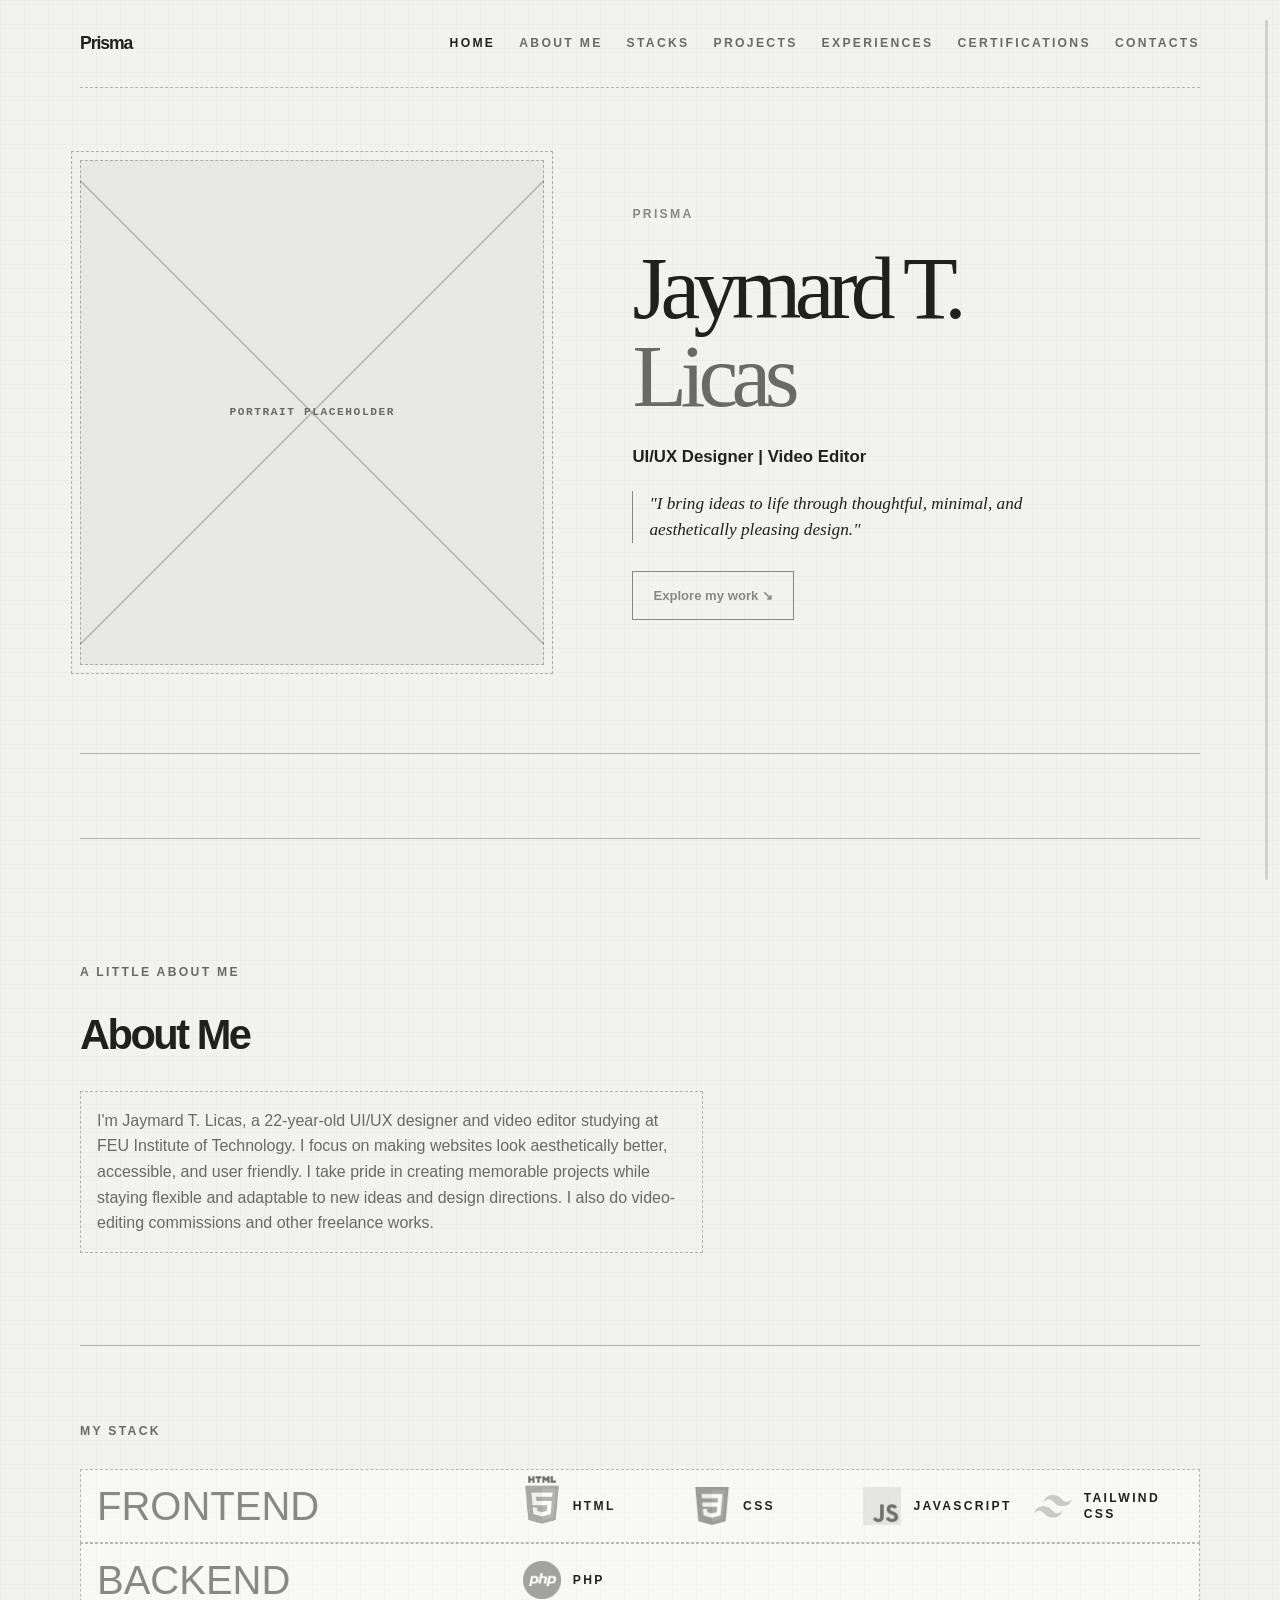
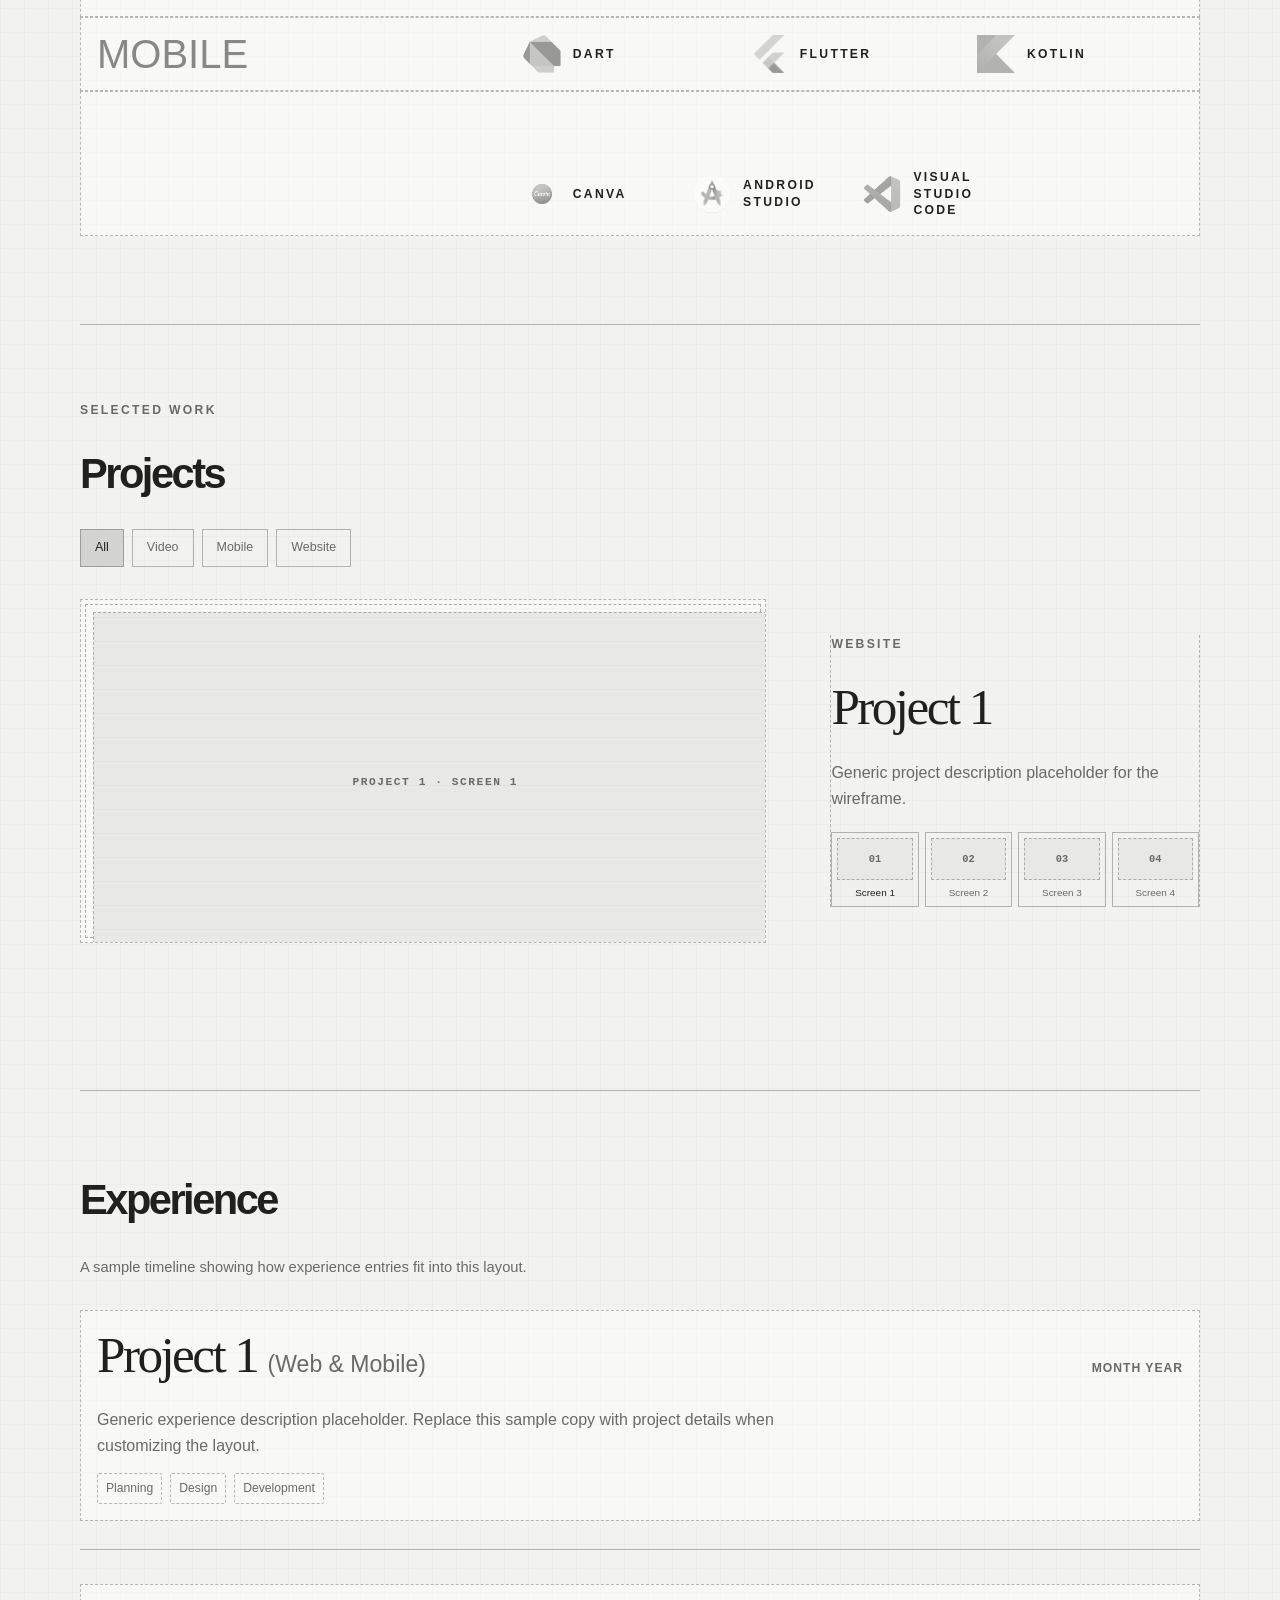
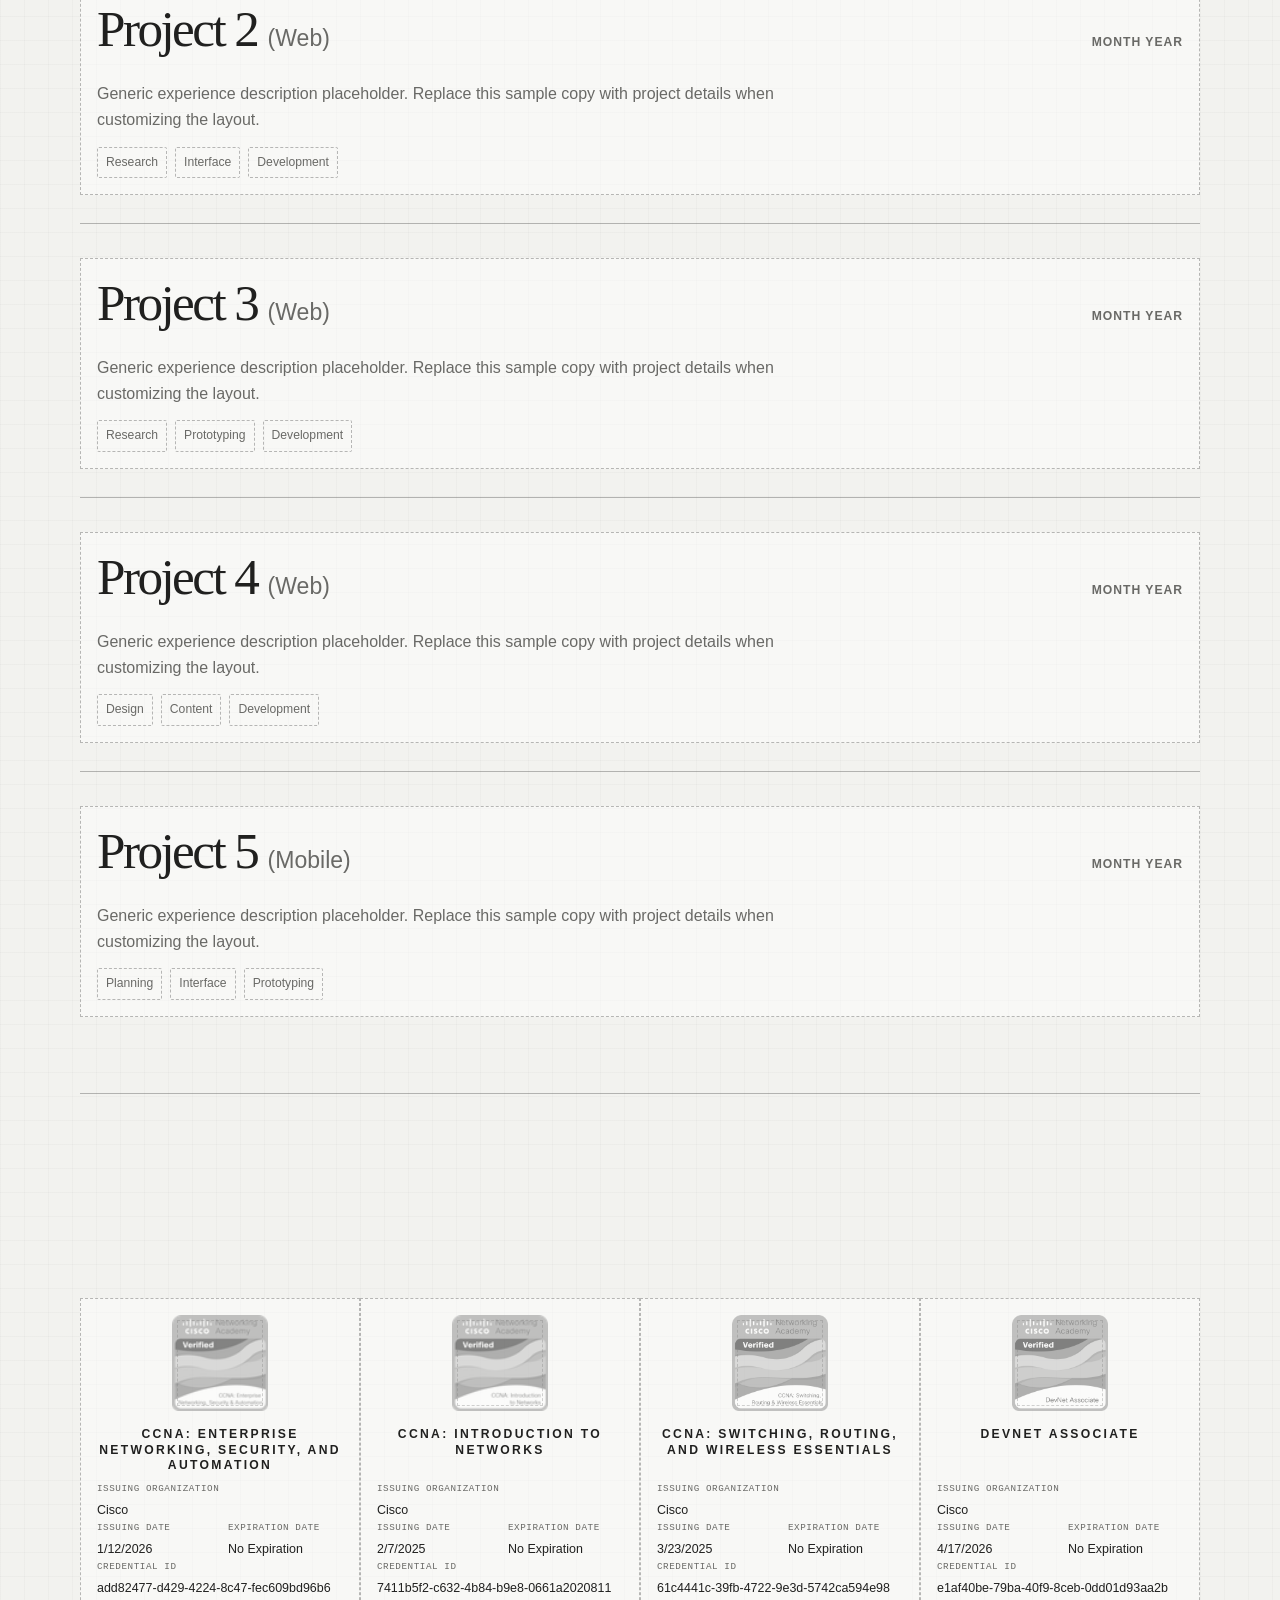
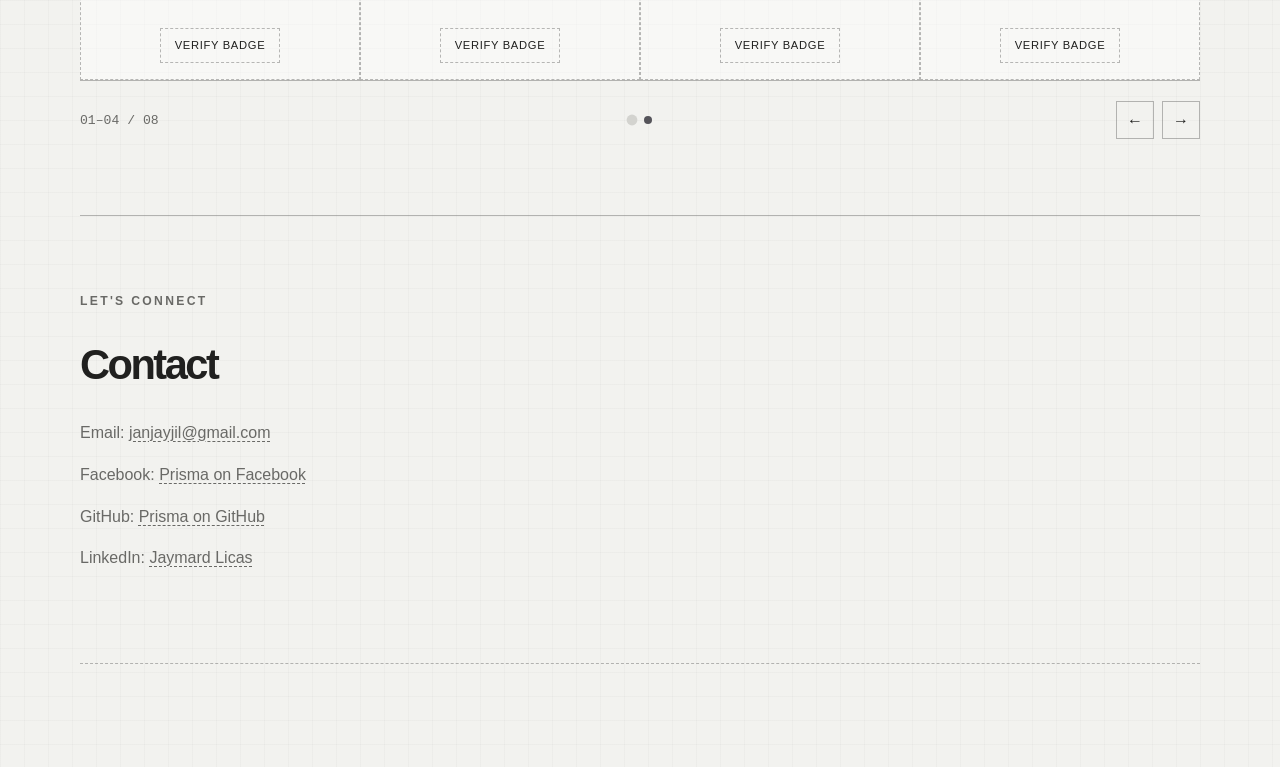
==== layouts/index.html @ 2c63aac6 "added layout for future usage" ====
<!DOCTYPE html>
<html lang="en" class="intro-active">
<head>
    <meta charset="UTF-8">
    <meta name="viewport" content="width=device-width, initial-scale=1.0">
    <meta name="theme-color" content="#f2f2ef">
    <title>Prisma — Portfolio Wireframe</title>
    <link rel="stylesheet" href="../css/index.css">
    <link rel="stylesheet" href="css/wireframe.css">
    <script src="js/loader.js" type="module"></script>
</head>
<body class="layout-wireframe">
    <div data-layout-part="header"></div>
    <main>
        <div data-layout-part="home"></div>
        <div data-layout-part="about"></div>
        <div data-layout-part="stack"></div>
        <div data-layout-part="projects"></div>
        <div data-layout-part="experience"></div>
        <div data-layout-part="certifications"></div>
        <div data-layout-part="contact"></div>
    </main>
    <div data-layout-part="footer"></div>
</body>
</html>
---- css/index.css ----
:root {
    color-scheme: dark;
    --page: #0b0b0d;
    --surface: #121214;
    --text: #f2f2eb;
    --muted: #a4a69e;
    --accent: #d7d4e0;
    --line: rgba(242, 242, 235, 0.13);
}

* {
    box-sizing: border-box;
}

html {
    scroll-behavior: smooth;
    scrollbar-width: none;
}

html::-webkit-scrollbar {
    display: none;
}

html.intro-active,
html.intro-active body {
    overflow: hidden;
    -webkit-user-select: none;
    user-select: none;
}

.scroll-progress {
    position: fixed;
    z-index: 20;
    top: 20px;
    right: 12px;
    bottom: 20px;
    width: 3px;
    overflow: hidden;
    border-radius: 999px;
    background: #3a3a3d;
    pointer-events: none;
}

.scroll-progress__fill {
    width: 100%;
    height: 100%;
    border-radius: inherit;
    background: var(--text);
    transform: scaleY(var(--scroll-progress, 0));
    transform-origin: top;
    transition: transform 120ms linear;
}

.back-to-top {
    position: fixed;
    z-index: 20;
    top: 20px;
    left: 20px;
    display: grid;
    width: 42px;
    height: 42px;
    place-items: center;
    border: 0;
    background: transparent;
    color: var(--text);
    font-size: 1.4rem;
    line-height: 1;
    text-decoration: none;
    visibility: hidden;
    opacity: 0;
    pointer-events: none;
    transform: translateY(-8px);
    transition: opacity 180ms ease, transform 180ms ease, visibility 180ms ease, background 180ms ease;
}

.back-to-top.is-visible {
    visibility: visible;
    opacity: 1;
    pointer-events: auto;
    transform: translateY(0);
}

.back-to-top:hover,
.back-to-top:focus-visible {
    color: var(--accent);
}

body {
    margin: 0;
    overflow-x: hidden;
    background: var(--page);
    color: var(--text);
    font-family: Inter, "Segoe UI", Arial, sans-serif;
    line-height: 1.6;
}

a {
    color: inherit;
}

.intro {
    position: fixed;
    z-index: 30;
    inset: 0;
    overflow: hidden;
    pointer-events: auto;
    -webkit-user-select: none;
    user-select: none;
    animation: intro-dismiss 0s linear 3.29s forwards;
}

.intro__name {
    position: absolute;
    z-index: 2;
    top: 50%;
    left: 50%;
    margin: 0;
    color: #f4f4ef;
    font-size: clamp(3rem, 11vw, 9.5rem);
    font-weight: 850;
    letter-spacing: -0.06em;
    line-height: 1;
    white-space: nowrap;
    transform: translate(-50%, -50%);
    animation: name-fade 1s linear 1.8s forwards;
}

.intro__letter {
    display: inline-block;
    animation: name-rise 0.45s cubic-bezier(0.2, 0.75, 0.25, 1) both;
}

.intro__letter:nth-child(1) { animation-delay: 0.20s; }
.intro__letter:nth-child(2) {
    margin-right: 0.01em;
    animation-delay: 0.25s;
}
.intro__letter:nth-child(3) { animation-delay: 0.30s; }
.intro__letter:nth-child(4) { animation-delay: 0.35s; }
.intro__letter:nth-child(5) { animation-delay: 0.40s; }
.intro__letter:nth-child(6) { animation-delay: 0.45s; }
.intro__letter:nth-child(7) { animation-delay: 0.50s; }

.intro__panel {
    position: absolute;
    top: 0;
    width: 12.5%;
    height: 100%;
    background: #080908;
    animation: panel-fall 0.65s linear 1.8s forwards;
}

.intro__panel:nth-of-type(1) { left: 0; }
.intro__panel:nth-of-type(2) { left: 12.5%; animation-delay: 1.92s; }
.intro__panel:nth-of-type(3) { left: 25%; animation-delay: 2.04s; }
.intro__panel:nth-of-type(4) { left: 37.5%; animation-delay: 2.16s; }
.intro__panel:nth-of-type(5) { left: 50%; animation-delay: 2.28s; }
.intro__panel:nth-of-type(6) { left: 62.5%; animation-delay: 2.4s; }
.intro__panel:nth-of-type(7) { left: 75%; animation-delay: 2.52s; }
.intro__panel:nth-of-type(8) { left: 87.5%; animation-delay: 2.64s; }

@keyframes name-rise {
    from {
        opacity: 0;
        transform: translateY(28px);
    }

    to {
        opacity: 1;
        transform: translateY(0);
    }
}

@keyframes panel-fall {
    55% {
        transform: translateY(55vh);
        animation-timing-function: cubic-bezier(0.7, 0.9, 0.95, 1);
    }

    to {
        transform: translateY(100vh);
        visibility: hidden;
    }
}

@keyframes name-fade {
    to {
        opacity: 0;
        visibility: hidden;
    }
}

@keyframes intro-dismiss {
    to {
        visibility: hidden;
    }
}

.site-header,
main,
.site-footer {
    width: min(1120px, calc(100% - 48px));
    margin-inline: auto;
}

.site-header {
    display: flex;
    align-items: center;
    justify-content: space-between;
    gap: 32px;
    min-height: 88px;
    border-bottom: 1px solid var(--line);
}

.wordmark {
    font-size: 1.1rem;
    font-weight: 800;
    letter-spacing: -0.06em;
    text-decoration: none;
}

.wordmark span {
    color: var(--accent);
}

nav {
    display: flex;
    flex-wrap: wrap;
    justify-content: flex-end;
    gap: 24px;
}

nav a {
    color: var(--muted);
    font-size: 0.76rem;
    font-weight: 700;
    letter-spacing: 0.19em;
    text-decoration: none;
    text-transform: uppercase;
    transition: color 180ms ease;
}

nav a:hover,
nav a:focus-visible {
    color: var(--accent);
}

.hero {
    display: grid;
    grid-template-columns: minmax(0, 0.9fr) minmax(0, 1.1fr);
    align-items: center;
    gap: clamp(36px, 7vw, 88px);
    padding-block: clamp(56px, 8vh, 88px) 48px;
}

.hero__visual {
    position: relative;
    display: grid;
    min-height: 430px;
    aspect-ratio: 0.92;
    place-items: center;
    overflow: hidden;
    border: 1px solid var(--line);
    background:
        linear-gradient(rgba(255, 255, 255, 0.025) 1px, transparent 1px),
        linear-gradient(90deg, rgba(255, 255, 255, 0.025) 1px, transparent 1px),
        radial-gradient(circle at 50% 45%, #242329 0, #151518 38%, #101012 76%);
    background-size: 34px 34px, 34px 34px, auto;
}

.hero__portrait {
    position: absolute;
    inset: 0;
    width: 100%;
    height: 100%;
    object-fit: cover;
    object-position: center 35%;
}

.hero__visual-index,
.hero__visual-name,
.hero__visual-caption {
    position: absolute;
    z-index: 1;
    color: var(--muted);
    font-family: "Courier New", monospace;
    font-size: 0.65rem;
    letter-spacing: 0.15em;
}

.hero__visual-index {
    top: 20px;
    left: 20px;
}

.hero__visual-name {
    top: 20px;
    right: 20px;
    color: var(--text);
}

.hero__visual-caption {
    bottom: 20px;
    left: 20px;
}

.hero__content {
    padding-block: 24px;
}

.eyebrow {
    margin: 0 0 20px;
    color: var(--accent);
    font-size: 0.76rem;
    font-weight: 700;
    letter-spacing: 0.19em;
    text-transform: uppercase;
}

.content-section#about > .eyebrow {
    color: var(--muted);
}

.hero h1 {
    max-width: 700px;
    margin: 0;
    font-family: Georgia, "Times New Roman", serif;
    font-size: clamp(3.5rem, 7vw, 6.6rem);
    font-weight: 500;
    letter-spacing: -0.075em;
    line-height: 0.98;
}

.hero h1 span {
    color: var(--muted);
}

.hero__role {
    margin: 24px 0 10px;
    color: var(--text);
    font-size: 1.05rem;
    font-weight: 600;
}

.hero__description {
    max-width: 480px;
    margin: 0;
    color: var(--muted);
    font-size: 1.02rem;
}

.hero__quote {
    max-width: 480px;
    margin: 20px 0 0;
    padding-left: 16px;
    border-left: 1px solid var(--accent);
    color: var(--text);
    font-family: Georgia, "Times New Roman", serif;
    font-size: 1.08rem;
    font-style: italic;
    line-height: 1.5;
}

.hero__link {
    display: inline-block;
    margin-top: 28px;
    padding: 13px 20px;
    border: 1px solid var(--accent);
    color: var(--accent);
    font-size: 0.82rem;
    font-weight: 700;
    text-decoration: none;
    transition: color 180ms ease, background 180ms ease;
}

.hero__details {
    display: grid;
    grid-column: 1 / -1;
    grid-template-columns: repeat(3, minmax(0, 1fr));
    border-top: 1px solid var(--line);
    border-bottom: 1px solid var(--line);
}

.hero__details > div {
    display: grid;
    gap: 8px;
    min-height: 84px;
    align-content: center;
    padding: 16px 22px;
}

.hero__details > div:first-child {
    padding-left: 0;
}

.hero__details > div + div {
    border-left: 1px solid var(--line);
}

.hero__details span {
    color: var(--muted);
    font-family: "Courier New", monospace;
    font-size: 0.62rem;
    letter-spacing: 0.15em;
}

.hero__details strong {
    font-size: 0.9rem;
    font-weight: 500;
}

.hero__link:hover,
.hero__link:focus-visible {
    background: var(--accent);
    color: var(--page);
}

.content-section {
    padding-block: 76px;
    border-top: 1px solid var(--line);
}

.scroll-reveal {
    opacity: 0;
    transform: translateY(24px);
    transition: opacity 700ms ease var(--reveal-delay, 0ms), transform 700ms ease var(--reveal-delay, 0ms);
}

.scroll-reveal.is-visible {
    opacity: 1;
    transform: translateY(0);
}

.content-section#about {
    border-top: 0;
}

.content-section h2 {
    margin: 0 0 22px;
    font-size: clamp(1.7rem, 4vw, 2.6rem);
    letter-spacing: -0.06em;
}

.content-section p,
.content-section li {
    color: var(--muted);
}

.content-section > p {
    max-width: 650px;
}

.stack-section {
    padding-block: 76px 88px;
}

.content-section .stack-title {
    display: flex;
    align-items: center;
    gap: 12px;
    margin: 0 0 28px;
    color: var(--muted);
    font-size: 0.76rem;
    font-weight: 700;
    letter-spacing: 0.19em;
    text-transform: uppercase;
}

.stack-title span {
    color: var(--accent);
    font-size: 1.8rem;
    line-height: 1;
}

.stack-list {
    display: grid;
}

.stack-group {
    display: grid;
    grid-template-columns: minmax(200px, 0.75fr) minmax(0, 1.25fr);
    align-items: start;
    gap: 28px;
    padding-block: 28px;
    -webkit-user-select: none;
    -ms-user-select: none;
    user-select: none;
}

.stack-group h3 {
    margin: 0;
    color: var(--accent);
    font-family: Impact, "Arial Narrow", sans-serif;
    font-size: clamp(1.8rem, 3.2vw, 2.5rem);
    font-weight: 400;
    line-height: 1;
    text-transform: uppercase;
}

.stack-items {
    display: grid;
    grid-template-columns: repeat(auto-fit, minmax(150px, 1fr));
    gap: 20px;
    margin: 0;
    padding: 0;
    list-style: none;
}

.stack-items li {
    display: flex;
    align-items: center;
    gap: 12px;
    min-width: 0;
    color: var(--text);
    font-size: 0.76rem;
    font-weight: 700;
    letter-spacing: 0.19em;
    line-height: 1.35;
    text-transform: uppercase;
}

.stack-items img {
    flex: 0 0 38px;
    width: 38px;
    height: 38px;
    object-fit: contain;
}

.stack-items .stack-item__logo--html {
    transform: scale(1.25);
    translate: 0 -6px;
}

.stack-items .stack-item__logo--php {
    object-fit: cover;
    object-position: center;
}

.experience-title {
    margin-bottom: 22px;
}

.experience-intro {
    max-width: 720px;
    margin: 0;
    color: var(--muted);
    font-size: 0.92rem;
    line-height: 1.7;
}

.experience-timeline,
.experience-tags {
    margin: 0;
    padding: 0;
    list-style: none;
}

.experience-timeline {
    display: grid;
    gap: 34px;
    margin-top: 30px;
}

.experience-company {
    min-width: 0;
    padding-bottom: 28px;
    border-bottom: 1px solid var(--line);
}

.experience-company:last-child {
    padding-bottom: 0;
    border-bottom: 0;
}

.experience-company__heading {
    display: flex;
    align-items: baseline;
    justify-content: space-between;
    gap: 20px;
}

.experience-company__heading h3 {
    margin: 0 0 12px;
    color: var(--text);
    font-family: Georgia, "Times New Roman", serif;
    font-size: clamp(2rem, 4vw, 3.2rem);
    font-weight: 500;
    letter-spacing: -0.05em;
    line-height: 1.1;
}

.experience-company__heading h3 span {
    color: var(--muted);
    font-family: Inter, "Segoe UI", Arial, sans-serif;
    font-size: 0.45em;
    font-weight: 500;
    letter-spacing: 0;
}

.experience-company__heading time {
    flex: 0 0 auto;
    color: var(--muted);
    font-size: 0.76rem;
    font-weight: 600;
    letter-spacing: 0.08em;
    text-align: right;
    text-transform: uppercase;
}

.experience-company__content > p {
    max-width: 760px;
    margin: 12px 0;
    color: var(--muted);
}

.experience-tags {
    display: flex;
    flex-wrap: wrap;
    gap: 8px;
    margin-top: 14px;
}

.experience-tags li {
    padding: 5px 8px;
    border: 1px solid var(--line);
    border-radius: 2px;
    color: var(--muted);
    font-size: 0.76rem;
}

.project-carousel {
    outline: none;
}

.project-carousel:focus-visible {
    outline: 1px solid var(--accent);
    outline-offset: 8px;
}

.project-carousel__filters {
    display: flex;
    flex-wrap: wrap;
    gap: 8px;
    margin-bottom: 20px;
}

.project-carousel__filter {
    flex: 0 0 auto;
    padding: 8px 14px;
    border: 1px solid var(--line);
    background: transparent;
    color: var(--muted);
    font: inherit;
    font-size: 0.78rem;
    cursor: pointer;
    transition: color 180ms ease, border-color 180ms ease, background 180ms ease;
}

.project-carousel__filter:hover,
.project-carousel__filter:focus-visible,
.project-carousel__filter[aria-pressed="true"] {
    border-color: var(--accent);
    background: rgba(215, 212, 224, 0.08);
    color: var(--text);
}

.project-carousel__viewport {
    overflow: hidden;
}

.project-carousel__track {
    display: flex;
    align-items: flex-start;
    width: 100%;
    transition: transform 550ms cubic-bezier(0.22, 1, 0.36, 1);
}

.project-card {
    display: grid;
    flex: 0 0 100%;
    grid-template-columns: minmax(0, 1.05fr) minmax(0, 0.95fr);
    align-items: center;
    gap: clamp(24px, 5vw, 64px);
    min-width: 0;
    padding-block: 12px;
}

.project-card--screenshot {
    grid-template-columns: minmax(0, 1.3fr) minmax(0, 0.7fr);
}

.project-card--mobile {
    grid-template-columns: minmax(0, 0.7fr) minmax(0, 1.3fr);
    column-gap: clamp(16px, 3vw, 36px);
}

.project-card[hidden] {
    display: none;
}

.project-card__preview {
    position: relative;
    display: grid;
    min-height: 300px;
    aspect-ratio: 1.55;
    place-items: center;
    overflow: hidden;
    border: 1px solid var(--line);
    background: #17171b;
}

.project-card__preview.project-card__preview--image::before,
.project-card__preview.project-card__preview--image::after {
    content: none;
}

.project-card__preview--image {
    min-height: 0;
    aspect-ratio: 2 / 1;
}

.project-card__preview--video {
    display: block;
    min-height: 0;
    aspect-ratio: 16 / 9;
}

.project-card__preview.project-card__preview--video::before,
.project-card__preview.project-card__preview--video::after {
    content: none;
}

.project-card__video {
    position: absolute;
    inset: 0;
    width: 100%;
    height: 100%;
    border: 0;
}

.project-card__preview--mobile {
    width: min(100%, 270px, calc((100vh - 260px) * 0.48));
    max-height: min(560px, calc(100vh - 260px));
    aspect-ratio: 0.48;
    justify-self: center;
}

.project-card__preview--image .project-card__index,
.project-card__preview--image .project-card__caption {
    display: none;
}

.project-card__preview--mobile .project-card__image {
    object-fit: contain;
    object-position: center 40%;
}

.project-card__image {
    position: absolute;
    inset: 0;
    width: 100%;
    height: 100%;
    object-fit: contain;
}

.project-card__image--changing {
    animation: project-preview-change 420ms ease both;
}

@keyframes project-preview-change {
    from {
        opacity: 0.35;
        filter: blur(3px);
        transform: scale(0.985);
    }

    to {
        opacity: 1;
        filter: blur(0);
        transform: scale(1);
    }
}

.project-card__preview::before,
.project-card__preview::after {
    position: absolute;
    width: 65%;
    aspect-ratio: 1;
    border: 1px solid rgba(242, 242, 235, 0.14);
    border-radius: 50%;
    content: "";
}

.project-card__preview::after {
    width: 43%;
    border-color: rgba(242, 242, 235, 0.22);
}

.project-card__preview--one {
    background: radial-gradient(circle at center, #34313c, #19181d 60%, #111114);
}

.project-card__preview--two {
    background: radial-gradient(circle at 75% 30%, #423d37, #1d1b1b 55%, #111114);
}

.project-card__preview--three {
    background: radial-gradient(circle at 30% 70%, #333b38, #191c1b 60%, #111412);
}

.project-card__preview--four {
    background: radial-gradient(circle at 70% 40%, #3b333b, #1d191e 55%, #111114);
}

.project-card__preview--five {
    background: radial-gradient(circle at 40% 40%, #353943, #191b20 60%, #111114);
}

.project-card__index,
.project-card__caption {
    position: absolute;
    z-index: 1;
    left: 20px;
    color: var(--muted);
    font-family: "Courier New", monospace;
    font-size: 0.62rem;
    letter-spacing: 0.14em;
}

.project-card__index {
    top: 18px;
}

.project-card__caption {
    bottom: 18px;
}

.project-card__monogram,
.project-card__brand {
    position: relative;
    z-index: 1;
    color: var(--text);
    font-size: clamp(4rem, 11vw, 8rem);
    font-weight: 700;
    letter-spacing: -0.12em;
}

.project-card__monogram span,
.project-card__brand span {
    color: var(--accent);
}

.project-card__phone {
    position: relative;
    z-index: 1;
    display: grid;
    width: 108px;
    height: 190px;
    align-content: start;
    gap: 12px;
    padding: 30px 12px 12px;
    border: 2px solid rgba(242, 242, 235, 0.72);
    border-radius: 18px;
    background: rgba(10, 10, 12, 0.65);
}

.project-card__phone i {
    height: 16px;
    border-radius: 4px;
    background: rgba(242, 242, 235, 0.22);
}

.project-card__phone i:first-of-type {
    height: 52px;
    background: rgba(215, 212, 224, 0.42);
}

.project-card__play {
    position: relative;
    z-index: 1;
    display: grid;
    width: 74px;
    aspect-ratio: 1;
    place-items: center;
    padding-left: 5px;
    border: 1px solid rgba(242, 242, 235, 0.62);
    border-radius: 50%;
    color: var(--text);
    font-size: 1.4rem;
}

.project-card__timeline {
    position: absolute;
    right: 20px;
    bottom: 18px;
    left: 20px;
    display: flex;
    gap: 4px;
}

.project-card__timeline i {
    height: 5px;
    flex: 1;
    background: rgba(242, 242, 235, 0.22);
}

.project-card__timeline i:nth-child(2) {
    background: var(--accent);
}

.project-card__browser {
    position: relative;
    z-index: 1;
    display: grid;
    width: 62%;
    height: 58%;
    grid-template-columns: repeat(3, 8px) 1fr;
    grid-template-rows: 18px 1fr 1fr;
    gap: 8px;
    padding: 12px;
    border: 1px solid rgba(242, 242, 235, 0.42);
    background: rgba(10, 10, 12, 0.65);
}

.project-card__browser i {
    width: 7px;
    height: 7px;
    border-radius: 50%;
    background: var(--muted);
}

.project-card__browser b {
    grid-column: span 2;
    background: rgba(242, 242, 235, 0.18);
}

.project-card__browser b:last-child {
    grid-column: 3 / -1;
    background: rgba(215, 212, 224, 0.42);
}

.project-card__info .eyebrow {
    margin-bottom: 12px;
}

.project-card__info h3 {
    margin: 0 0 12px;
    font-family: Georgia, "Times New Roman", serif;
    font-size: clamp(2rem, 4vw, 3.2rem);
    font-weight: 500;
    letter-spacing: -0.05em;
}

.project-card__info > p:last-of-type {
    margin: 0;
    color: var(--muted);
}

.project-card__gallery {
    display: grid;
    grid-template-columns: repeat(4, minmax(0, 1fr));
    gap: 6px;
    margin-top: 20px;
}

.project-card__thumbnail {
    display: grid;
    grid-template-rows: auto auto;
    gap: 5px;
    min-width: 0;
    padding: 5px;
    border: 1px solid var(--line);
    background: transparent;
    color: var(--muted);
    font: inherit;
    font-size: 0.62rem;
    text-align: center;
    cursor: pointer;
    transition: border-color 180ms ease, color 180ms ease, background 180ms ease;
}

.project-card__thumbnail:hover,
.project-card__thumbnail:focus-visible,
.project-card__thumbnail[aria-pressed="true"] {
    border-color: var(--accent);
    background: rgba(215, 212, 224, 0.08);
    color: var(--text);
}

.project-card__thumbnail img {
    display: block;
    width: 100%;
    aspect-ratio: 16 / 9;
    object-fit: cover;
    object-position: center;
}

.project-card__thumbnail span {
    overflow: hidden;
    text-overflow: ellipsis;
    white-space: nowrap;
}

.project-carousel__controls {
    display: grid;
    grid-template-columns: 1fr auto 1fr;
    align-items: center;
    gap: 20px;
    padding-top: 20px;
    border-top: 1px solid var(--line);
}

.project-carousel__status {
    margin: 0;
    color: var(--text);
    font-family: "Courier New", monospace;
    font-size: 0.82rem;
}

.project-carousel__status span {
    padding-inline: 5px;
    color: var(--muted);
}

.project-carousel__pagination,
.project-carousel__arrows {
    display: flex;
    align-items: center;
    gap: 8px;
}

.project-carousel__pagination {
    justify-content: center;
}

.project-carousel__dot {
    width: 8px;
    height: 8px;
    padding: 0;
    border: 0;
    border-radius: 50%;
    background: #55545a;
    cursor: pointer;
    transition: background 180ms ease, transform 180ms ease;
}

.project-carousel__dot[aria-current="true"] {
    background: var(--accent);
    transform: scale(1.35);
}

.project-carousel__arrows {
    justify-content: flex-end;
}

.project-carousel__arrow {
    display: grid;
    width: 38px;
    height: 38px;
    place-items: center;
    border: 1px solid var(--line);
    background: transparent;
    color: var(--text);
    font: inherit;
    cursor: pointer;
    transition: border-color 180ms ease, background 180ms ease;
}

.project-carousel__arrow:hover,
.project-carousel__arrow:focus-visible {
    border-color: var(--accent);
    background: rgba(215, 212, 224, 0.1);
}

.certification-carousel {
    --certification-cards-visible: 4;
    outline: none;
}

.certifications-header {
    display: flex;
    align-items: center;
    justify-content: space-between;
    gap: 20px;
    margin-bottom: 22px;
}

.certifications-header h2 {
    margin: 0;
}

.certification-all-link {
    display: inline-flex;
    align-items: center;
    gap: 8px;
    flex: 0 0 auto;
    margin: 0;
    padding: 9px 14px;
    border: 1px solid var(--line);
    color: var(--text);
    font-size: 0.76rem;
    font-weight: 700;
    letter-spacing: 0.08em;
    text-decoration: none;
    text-transform: uppercase;
    transition: border-color 180ms ease, background 180ms ease;
}

.certification-all-link:hover,
.certification-all-link:focus-visible {
    border-color: var(--accent);
    background: rgba(215, 212, 224, 0.1);
}

.certification-carousel:focus-visible {
    outline: 1px solid var(--accent);
    outline-offset: 8px;
}

.certification-carousel__viewport {
    overflow: hidden;
}

.certification-carousel__track {
    display: flex;
    width: 200%;
    transition: transform 550ms cubic-bezier(0.22, 1, 0.36, 1);
}

.certification-card {
    display: flex;
    flex: 0 0 12.5%;
    flex-direction: column;
    align-items: center;
    gap: 16px;
    min-width: 0;
    padding: 22px clamp(12px, 1.8vw, 24px);
    border: 1px solid var(--line);
    background: var(--surface);
    text-align: center;
}

.certification-card--reveal {
    opacity: 0;
    transform: translateY(18px);
    transition:
        opacity 550ms ease var(--certification-reveal-delay, 0ms),
        transform 550ms ease var(--certification-reveal-delay, 0ms);
}

.certification-card--reveal.is-revealed {
    opacity: 1;
    transform: translateY(0);
}

.certification-card__badge {
    display: block;
    width: 96px;
    height: 96px;
    align-self: center;
    object-fit: contain;
}

.certification-card__details {
    display: grid;
    width: 100%;
    grid-template-columns: repeat(2, minmax(0, 1fr));
    grid-template-areas:
        "title title"
        "organization organization"
        "issue expiration"
        "credential credential";
    grid-template-rows: 3.2em 2.2em 2.2em 3.2em;
    gap: 4px 16px;
    margin: 0;
    text-align: left;
}

.certification-card__details div {
    min-width: 0;
}

.certification-card__details dt {
    margin-bottom: 4px;
    color: var(--muted);
    font-family: "Courier New", monospace;
    font-size: 0.58rem;
    letter-spacing: 0.06em;
    text-transform: uppercase;
}

.certification-card__details dd {
    min-height: 1em;
    margin: 0;
    color: var(--text);
    font-size: 0.78rem;
    overflow-wrap: anywhere;
}

.certification-card__details div:nth-child(2) {
    grid-column: 1 / -1;
    grid-area: title;
    text-align: center;
}

.certification-card__details div:nth-child(2) dt {
    display: none;
}

.certification-card__details div:nth-child(2) dd {
    display: -webkit-box;
    min-height: 0;
    overflow: hidden;
    color: var(--text);
    font-family: inherit;
    font-size: 0.76rem;
    font-weight: 700;
    letter-spacing: 0.19em;
    line-height: 1.3;
    -webkit-box-orient: vertical;
    -webkit-line-clamp: 3;
    text-transform: uppercase;
}

.certification-card__details div:nth-child(1) {
    grid-area: organization;
}

.certification-card__details div:nth-child(3) {
    grid-area: issue;
}

.certification-card__details div:nth-child(4) {
    grid-area: expiration;
}

.certification-card__details div:nth-child(5) {
    grid-area: credential;
}

.certification-card__verify {
    text-decoration: none;
    padding: 8px 14px;
    border: 1px solid var(--line);
    background: transparent;
    color: var(--muted);
    font: inherit;
    font-size: 0.7rem;
    letter-spacing: 0.06em;
    text-transform: uppercase;
    transition: color 180ms ease, border-color 180ms ease, background 180ms ease;
}

.certification-card__verify:not(:disabled) {
    color: var(--text);
    cursor: pointer;
}

.certification-card__verify:not(:disabled):hover,
.certification-card__verify:not(:disabled):focus-visible {
    border-color: var(--accent);
    background: rgba(215, 212, 224, 0.1);
}

.certification-carousel__controls {
    display: grid;
    grid-template-columns: 1fr auto 1fr;
    align-items: center;
    gap: 20px;
    padding-top: 20px;
    border-top: 1px solid var(--line);
}

.certification-carousel__status {
    margin: 0;
    color: var(--text);
    font-family: "Courier New", monospace;
    font-size: 0.82rem;
}

.certification-carousel__pagination,
.certification-carousel__arrows {
    display: flex;
    align-items: center;
    gap: 8px;
}

.certification-carousel__pagination {
    justify-content: center;
}

.certification-carousel__dot {
    width: 8px;
    height: 8px;
    padding: 0;
    border: 0;
    border-radius: 50%;
    background: #55545a;
    cursor: pointer;
    transition: background 180ms ease, transform 180ms ease;
}

.certification-carousel__dot[aria-current="true"] {
    background: var(--accent);
    transform: scale(1.35);
}

.certification-carousel__arrows {
    justify-content: flex-end;
}

.certification-carousel__arrow {
    display: grid;
    width: 38px;
    height: 38px;
    place-items: center;
    border: 1px solid var(--line);
    background: transparent;
    color: var(--text);
    font: inherit;
    cursor: pointer;
    transition: border-color 180ms ease, background 180ms ease, opacity 180ms ease;
}

.certification-carousel__arrow:hover,
.certification-carousel__arrow:focus-visible {
    border-color: var(--accent);
    background: rgba(215, 212, 224, 0.1);
}

.certification-carousel__arrow:disabled {
    opacity: 0.4;
    cursor: not-allowed;
}

.site-footer {
    padding-block: 28px;
    border-top: 1px solid var(--line);
    color: var(--muted);
    font-size: 0.82rem;
}

@media (max-width: 640px) {
    .site-header,
    main,
    .site-footer {
        width: min(100% - 32px, 1120px);
    }

    .site-header {
        align-items: flex-start;
        flex-direction: column;
        justify-content: center;
        gap: 12px;
        padding-block: 18px;
    }

    nav {
        justify-content: flex-start;
        gap: 10px 18px;
    }

    .hero {
        grid-template-columns: 1fr;
        gap: 28px;
        padding-block: 36px;
    }

    .hero__visual {
        min-height: 300px;
        max-height: 420px;
        aspect-ratio: 1.2;
    }

    .hero__content {
        padding-block: 4px 12px;
    }

    .hero__details > div {
        padding-inline: 12px;
    }

    .hero__details > div:first-child {
        padding-left: 0;
    }

    .hero__details strong {
        font-size: 0.78rem;
    }

    .stack-group {
        grid-template-columns: 1fr;
        gap: 18px;
        padding-block: 24px;
    }

    .stack-items {
        grid-template-columns: repeat(2, minmax(0, 1fr));
        gap: 16px 12px;
    }

    .stack-items li {
        gap: 9px;
    }

    .stack-items img {
        flex-basis: 32px;
        width: 32px;
        height: 32px;
    }

    .experience-timeline {
        gap: 34px;
    }

    .experience-company__heading {
        align-items: flex-start;
        gap: 12px;
    }

    .project-card {
        grid-template-columns: 1fr;
        gap: 24px;
    }

    .project-card--screenshot {
        grid-template-columns: 1fr;
    }

    .project-card--mobile {
        grid-template-columns: 1fr;
        row-gap: 18px;
    }

    .project-card__preview--mobile {
        width: min(58vw, 220px, calc((100vh - 260px) * 0.48));
        max-height: min(440px, calc(100vh - 260px));
        aspect-ratio: 0.48;
    }

    .project-card__preview {
        min-height: 230px;
    }

    .project-carousel__filters {
        flex-wrap: nowrap;
        overflow-x: auto;
        overscroll-behavior-inline: contain;
        padding-bottom: 4px;
        scrollbar-width: thin;
    }

    .project-carousel__filter {
        min-height: 40px;
    }

    .project-carousel__controls {
        grid-template-columns: auto 1fr auto;
        gap: 12px;
    }

    .certification-carousel__controls {
        grid-template-columns: auto 1fr auto;
        gap: 12px;
    }

    .certification-carousel {
        --certification-cards-visible: 1;
    }

    .certification-carousel__track {
        width: 800%;
    }

    .certification-card {
        padding: 22px;
    }

    .certification-card__details {
        gap: 12px 20px;
    }
}

@media (min-width: 641px) and (max-width: 850px) {
    .hero {
        gap: 36px;
    }

    .hero__visual {
        min-height: 340px;
    }

    .hero h1 {
        font-size: clamp(3rem, 7vw, 4.5rem);
    }

    .certification-carousel {
        --certification-cards-visible: 2;
    }

    .certification-carousel__track {
        width: 400%;
    }
}

@media (prefers-reduced-motion: reduce) {
    html {
        scroll-behavior: auto;
    }

    .project-carousel__track {
        transition: none;
    }

    .certification-carousel__track {
        transition: none;
    }

    .scroll-reveal {
        opacity: 1;
        transform: none;
        transition: none;
    }

    .project-card__image--changing {
        animation: none;
    }

    .intro,
    .intro__panel,
    .intro__name {
        animation-duration: 0.01ms;
        animation-delay: 0ms;
    }
}
---- layouts/css/wireframe.css ----
:root {
    color-scheme: light;
    --page: #f2f2ef;
    --surface: #e8e8e4;
    --text: #20201f;
    --muted: #696966;
    --accent: #888884;
    --line: rgba(32, 32, 31, 0.3);
}

body.layout-wireframe {
    background-color: var(--page);
    background-image:
        linear-gradient(rgba(32, 32, 31, 0.025) 1px, transparent 1px),
        linear-gradient(90deg, rgba(32, 32, 31, 0.025) 1px, transparent 1px);
    background-size: 24px 24px;
}

.layout-wireframe .site-header,
.layout-wireframe .content-section,
.layout-wireframe .site-footer {
    border-color: var(--line);
}

.layout-wireframe .hero__visual,
.layout-wireframe .project-card__preview,
.layout-wireframe .certification-card,
.layout-wireframe .experience-company__content,
.layout-wireframe .stack-group {
    border: 1px dashed var(--line);
    background: rgba(255, 255, 255, 0.42);
}

.layout-wireframe .stack-items img,
.layout-wireframe .certification-card__badge,
.layout-wireframe .project-card__video {
    filter: grayscale(1);
    opacity: 0.55;
}

.layout-wireframe .project-card__preview--image,
.layout-wireframe .project-card__preview--video,
.layout-wireframe .certification-card__badge {
    outline: 1px dashed rgba(32, 32, 31, 0.35);
    outline-offset: -6px;
}

.layout-wireframe .project-card__thumbnail,
.layout-wireframe .project-carousel__filter,
.layout-wireframe .project-carousel__arrow,
.layout-wireframe .certification-carousel__arrow,
.layout-wireframe .certification-card__verify,
.layout-wireframe .certification-all-link {
    border-color: var(--line);
}

.layout-wireframe .project-carousel__filter[aria-pressed="true"],
.layout-wireframe .project-carousel__dot[aria-current="true"],
.layout-wireframe .certification-carousel__dot[aria-current="true"] {
    background: #d3d3cf;
}

.layout-wireframe .project-card__caption,
.layout-wireframe .project-card__index {
    color: var(--text);
}

.layout-wireframe .hero__visual--placeholder {
    display: grid;
    place-items: center;
    min-height: 430px;
    border: 1px dashed var(--line);
    background:
        linear-gradient(135deg, transparent 49.8%, var(--line) 50%, transparent 50.2%),
        linear-gradient(45deg, transparent 49.8%, var(--line) 50%, transparent 50.2%),
        var(--surface);
    color: var(--muted);
    font: 700 0.7rem/1.4 "Courier New", monospace;
    letter-spacing: 0.14em;
    text-align: center;
    text-transform: uppercase;
}

.layout-wireframe .project-card__placeholder {
    position: absolute;
    inset: 12px;
    display: grid;
    place-items: center;
    border: 1px dashed var(--line);
    background:
        linear-gradient(90deg, transparent calc(50% - 0.5px), var(--line) 50%, transparent calc(50% + 0.5px)),
        linear-gradient(transparent calc(50% - 0.5px), var(--line) 50%, transparent calc(50% + 0.5px)),
        repeating-linear-gradient(0deg, transparent 0 23px, rgba(32, 32, 31, 0.07) 24px),
        var(--surface);
    color: var(--muted);
    font: 700 0.7rem/1.4 "Courier New", monospace;
    letter-spacing: 0.14em;
    text-align: center;
    text-transform: uppercase;
}

.layout-wireframe .project-card__thumbnail-swatch {
    display: grid;
    width: 100%;
    aspect-ratio: 16 / 9;
    place-items: center;
    border: 1px dashed var(--line);
    background: var(--surface);
    color: var(--muted);
    font: 700 0.65rem "Courier New", monospace;
}

.wireframe-reveal {
    opacity: 0;
    transform: translateY(14px);
    transition: opacity 450ms ease, transform 450ms ease;
}

.wireframe-reveal.is-visible {
    opacity: 1;
    transform: translateY(0);
}

.site-header nav a[aria-current="location"] {
    color: var(--text);
}

.layout-error {
    position: fixed;
    z-index: 40;
    inset: 1rem 1rem auto;
    padding: 1rem;
    border: 1px solid var(--line);
    background: var(--page);
    color: var(--text);
}

@media (prefers-reduced-motion: reduce) {
    .wireframe-reveal {
        opacity: 1;
        transform: none;
        transition: none;
    }
}
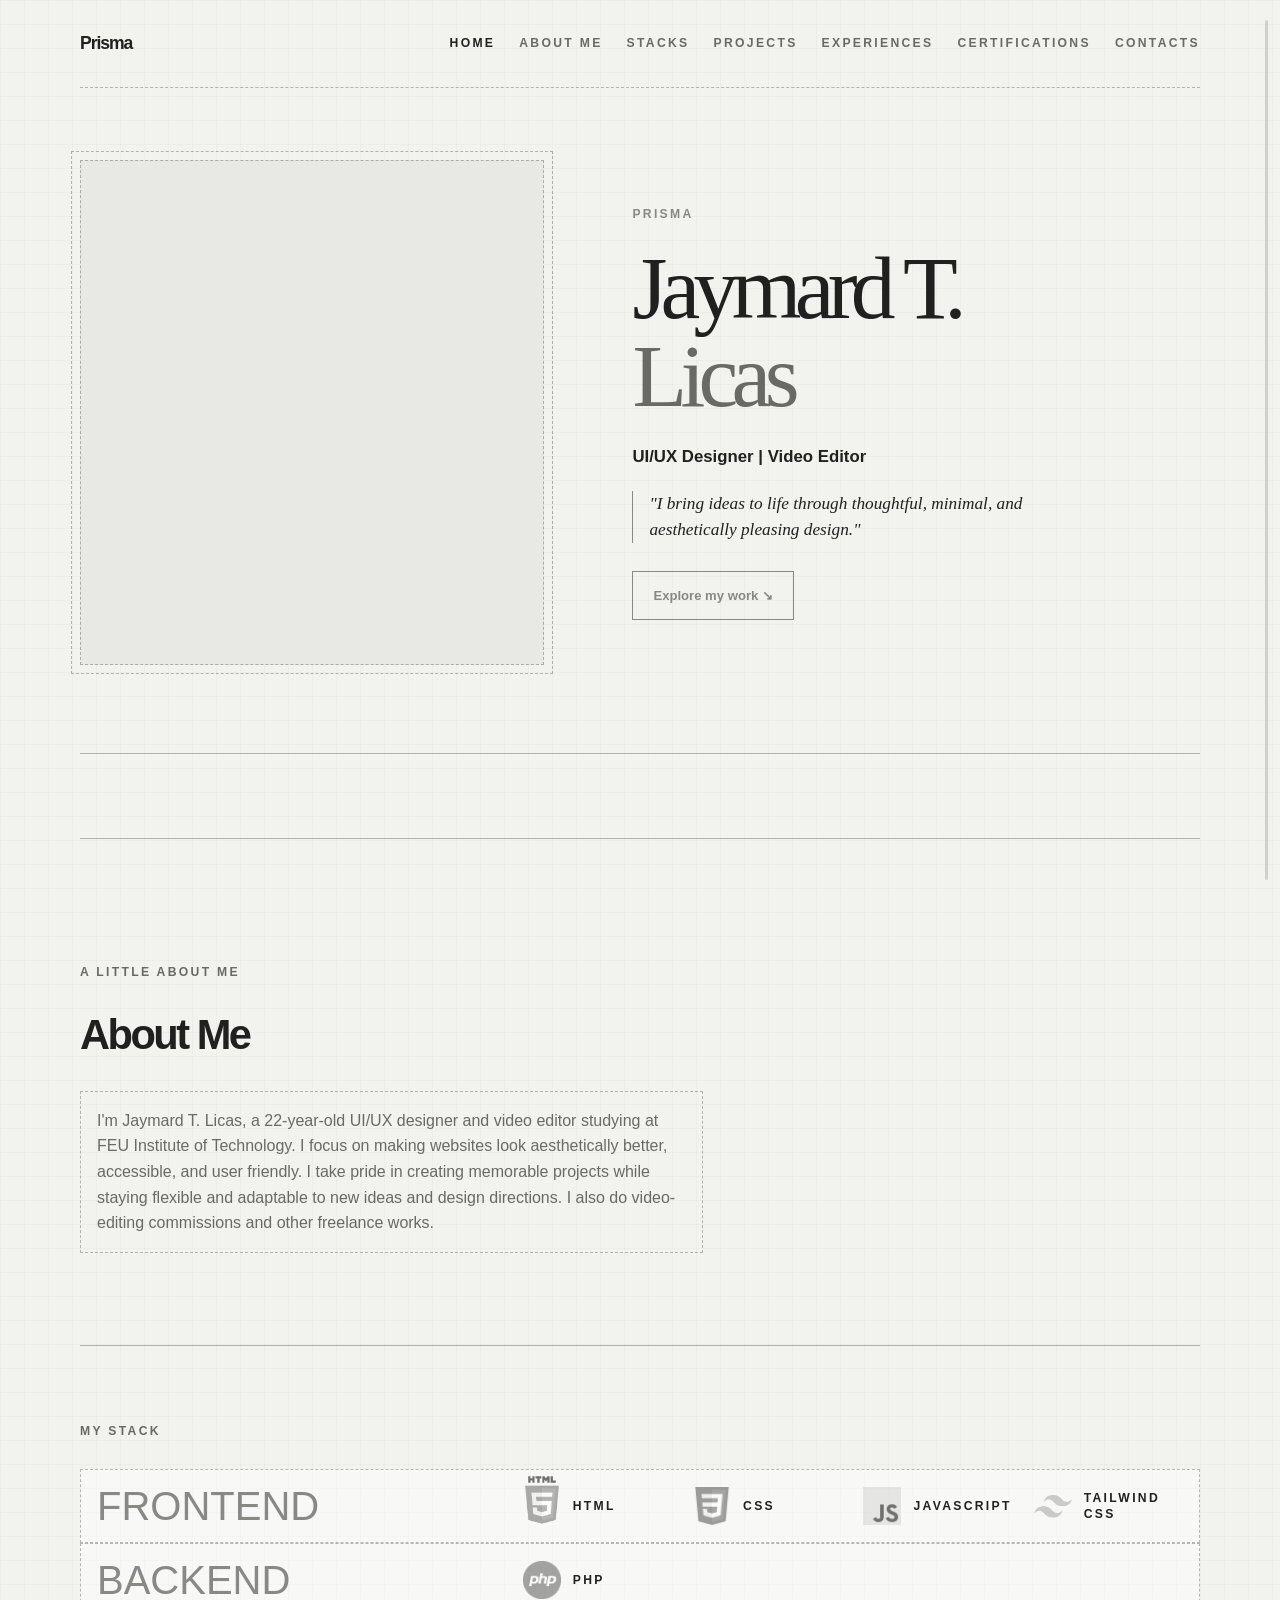
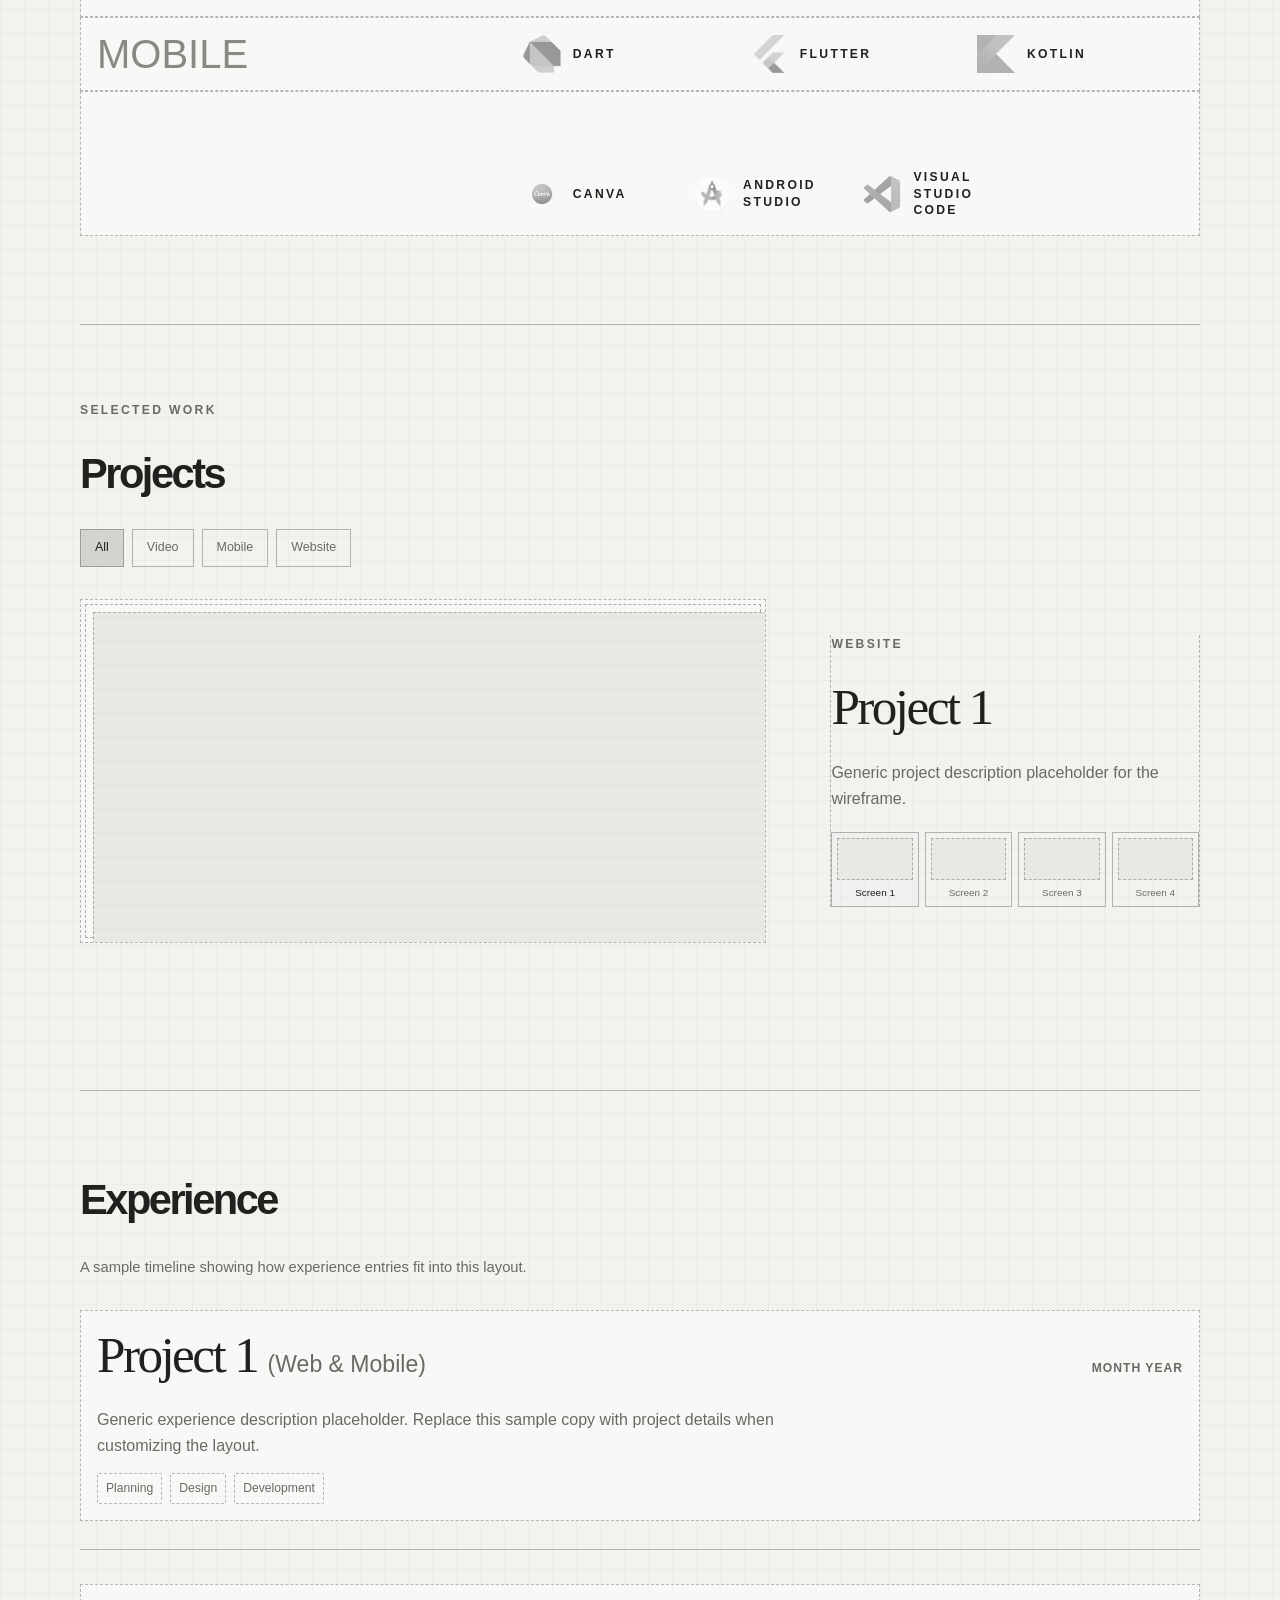
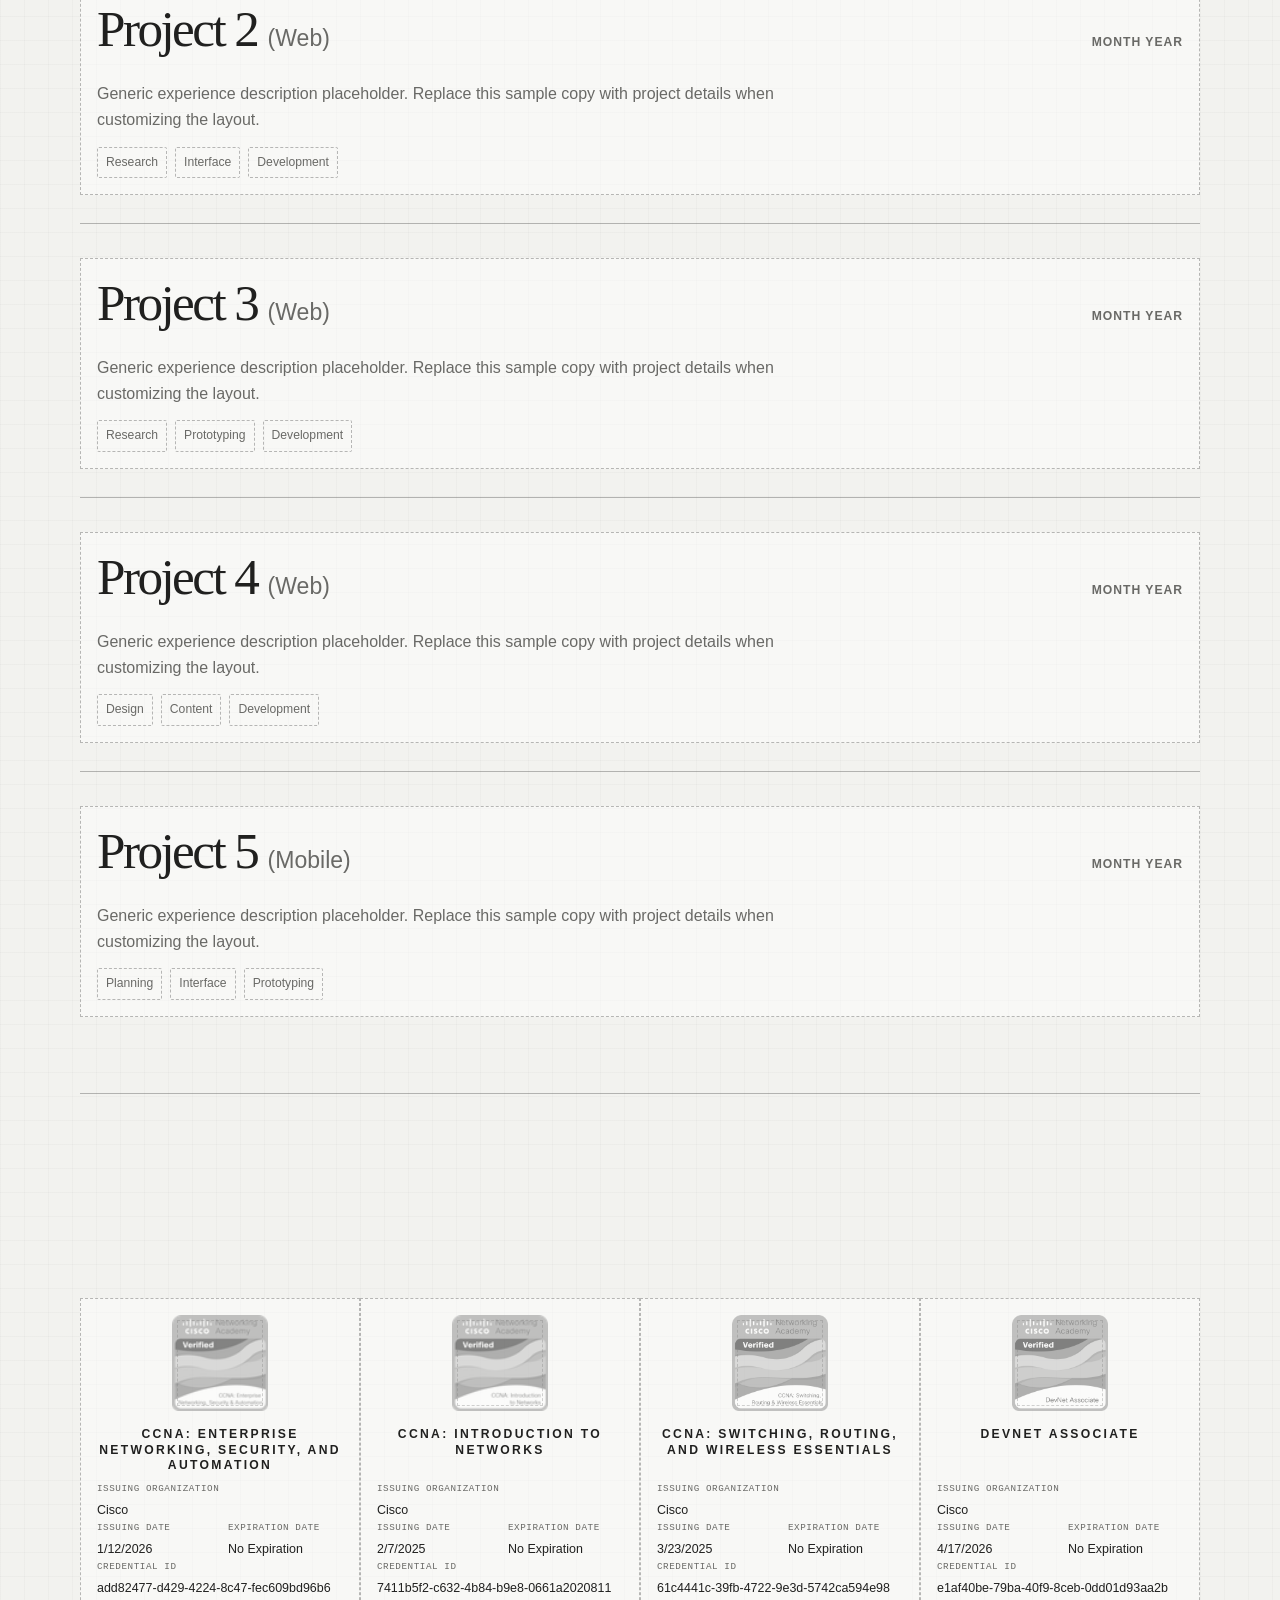
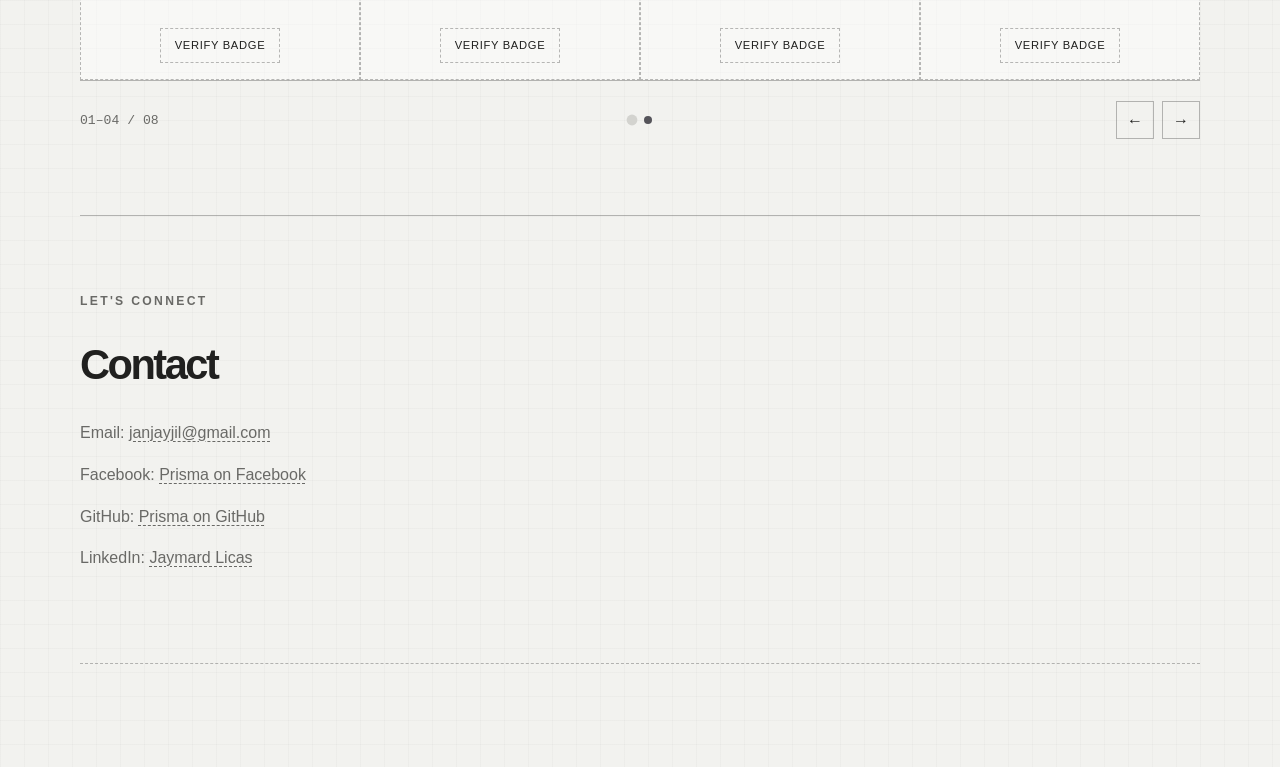
==== commit f8fedf6b: "Refactor layout styles and remove unused intro elements for cleaner coded" ====
--- a/layouts/index.html
+++ b/layouts/index.html
@@ -1,5 +1,5 @@
 <!DOCTYPE html>
-<html lang="en" class="intro-active">
+<html lang="en">
 <head>
     <meta charset="UTF-8">
     <meta name="viewport" content="width=device-width, initial-scale=1.0">
--- a/layouts/css/wireframe.css
+++ b/layouts/css/wireframe.css
@@ -70,44 +70,23 @@
     place-items: center;
     min-height: 430px;
     border: 1px dashed var(--line);
-    background:
-        linear-gradient(135deg, transparent 49.8%, var(--line) 50%, transparent 50.2%),
-        linear-gradient(45deg, transparent 49.8%, var(--line) 50%, transparent 50.2%),
-        var(--surface);
-    color: var(--muted);
-    font: 700 0.7rem/1.4 "Courier New", monospace;
-    letter-spacing: 0.14em;
-    text-align: center;
-    text-transform: uppercase;
+    background: var(--surface);
 }
 
 .layout-wireframe .project-card__placeholder {
     position: absolute;
     inset: 12px;
-    display: grid;
-    place-items: center;
     border: 1px dashed var(--line);
     background:
-        linear-gradient(90deg, transparent calc(50% - 0.5px), var(--line) 50%, transparent calc(50% + 0.5px)),
-        linear-gradient(transparent calc(50% - 0.5px), var(--line) 50%, transparent calc(50% + 0.5px)),
         repeating-linear-gradient(0deg, transparent 0 23px, rgba(32, 32, 31, 0.07) 24px),
         var(--surface);
-    color: var(--muted);
-    font: 700 0.7rem/1.4 "Courier New", monospace;
-    letter-spacing: 0.14em;
-    text-align: center;
-    text-transform: uppercase;
 }
 
 .layout-wireframe .project-card__thumbnail-swatch {
-    display: grid;
     width: 100%;
     aspect-ratio: 16 / 9;
-    place-items: center;
     border: 1px dashed var(--line);
     background: var(--surface);
-    color: var(--muted);
-    font: 700 0.65rem "Courier New", monospace;
 }
 
 .wireframe-reveal {
